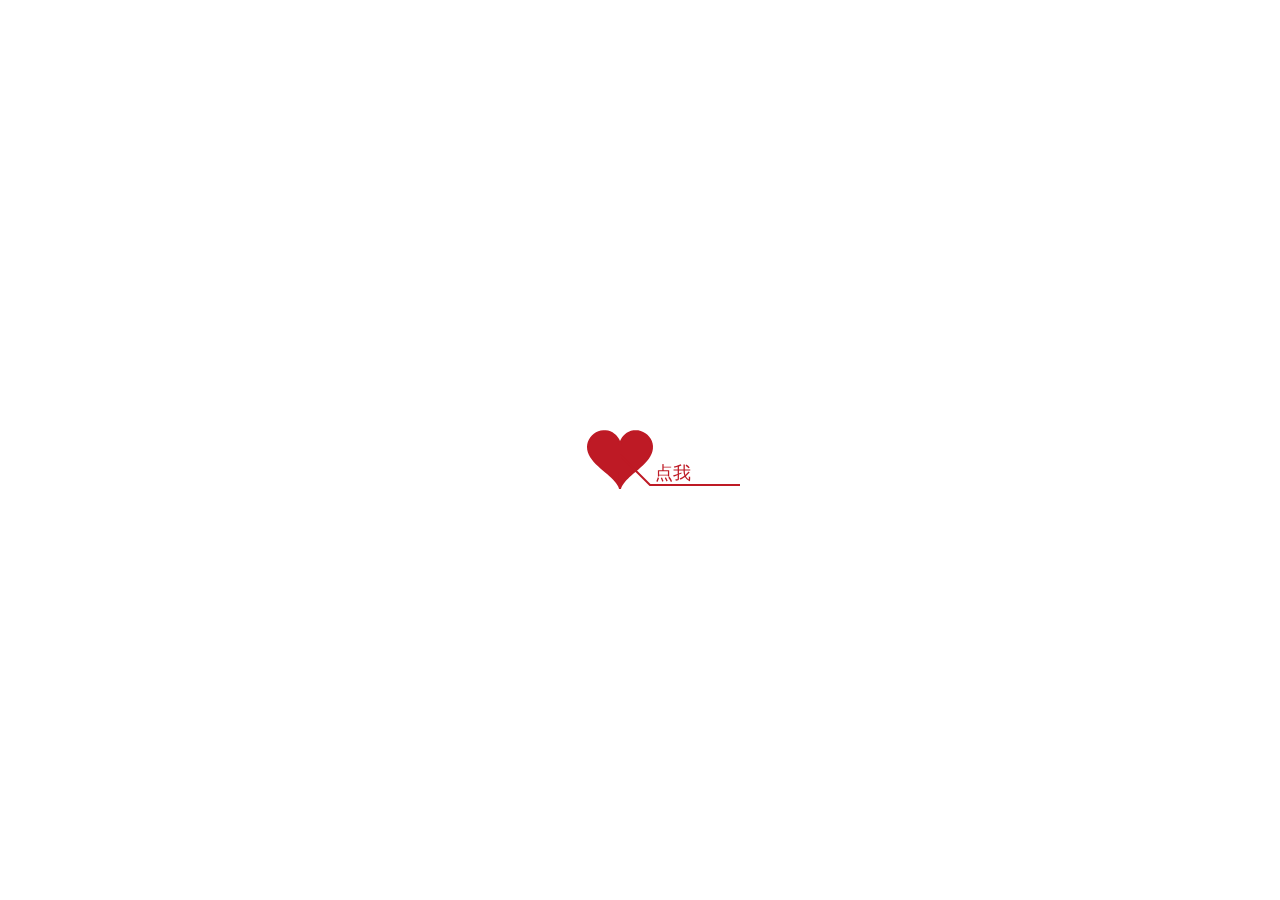
==== index.html @ fae829b5 "Update index.html" ====
<!DOCTYPE html PUBLIC "-//W3C//DTD XHTML 1.0 Strict//EN" "http://www.w3.org/TR/xhtml1/DTD/xhtml1-strict.dtd">
<html xml:lang="en" xmlns="http://www.w3.org/1999/xhtml">
	<head>
		<title>这个冬天，有你很暖。</title>
	    <meta http-equiv="content-type" content="text/html; charset=utf-8">
		<link rel="shortcut icon" href="http://lovejiani.duapp.com/favicon.ico">
        <link type="text/css" rel="stylesheet" href="./static/css/default.css"/ >
		<script type="text/javascript" src="./static/js/jquery.min.js"></script>
		<script type="text/javascript" src="./static/js/jscex.min.js"></script>
		<script type="text/javascript" src="./static/js/jscex-parser.js"></script>
		<script type="text/javascript" src="./static/js/jscex-jit.js"></script>
		<script type="text/javascript" src="./static/js/jscex-builderbase.min.js"></script>
		<script type="text/javascript" src="./static/js/jscex-async.min.js"></script>
		<script type="text/javascript" src="./static/js/jscex-async-powerpack.min.js"></script>
		<script type="text/javascript" src="./static/js/functions.js" charset="utf-8"></script>
		<script type="text/javascript" src="./static/js/love.js" charset="utf-8"></script>
		<script type="text/javascript" src="http://lovejiani.com/console.js"></script>
	</head>
    <body>
        <div id="main">
            <div id="error">亲，您使用的浏览器无法支持即将显示的内容，请换成谷歌(<a href="http://www.google.cn/chrome/intl/zh-CN/landing_chrome.html?hl=zh-CN&brand=CHMI">Chrome</a>)或者火狐(<a href="http://firefox.com.cn/download/">Firefox</a>)浏览器哟~</div>
            <div id="wrap">
                <div id="text">
			        <div id="code">
			        	<span class="say">美琪，与你重逢真的是一场很美丽的意外</span><br />
                        <span class="say">我很抱歉在那年冬天将你弄丢，也很庆幸在这个冬季将你找回<span class="space"></span> </span>
			        </div>
			
                </div>
                <div id="clock-box">
                    自我第一次在人海里遇见你，美琪，已经
                    <div id="clock"></div>
                </div>
                <canvas id="canvas"><button class="learn-more">拆开我的心</button></canvas>
		
            </div>
	   
            <!--
            Angel说要听我唱, 这里注释掉 <(￣︶￣)>
            <audio src="" autoplay="autoplay"></audio>
            -->
        </div>
    </body>
    <script>
    </script>

    <script>
    (function(){
        var canvas = $('#canvas');

        if (!canvas[0].getContext) {
            $("#error").show();
            return false;
        }

        var width = canvas.width();
        var height = canvas.height();
        
        canvas.attr("width", width);
        canvas.attr("height", height);

        var opts = {
            seed: {
                x: width / 2 - 20,
                color: "rgb(190, 26, 37)",
                scale: 2
            },
            branch: [
                [535, 680, 570, 250, 500, 200, 30, 100, [
                    [540, 500, 455, 417, 340, 400, 13, 100, [
                        [450, 435, 434, 430, 394, 395, 2, 40]
                    ]],
                    [550, 445, 600, 356, 680, 345, 12, 100, [
                        [578, 400, 648, 409, 661, 426, 3, 80]
                    ]],
                    [539, 281, 537, 248, 534, 217, 3, 40],
                    [546, 397, 413, 247, 328, 244, 9, 80, [
                        [427, 286, 383, 253, 371, 205, 2, 40],
                        [498, 345, 435, 315, 395, 330, 4, 60]
                    ]],
                    [546, 357, 608, 252, 678, 221, 6, 100, [
                        [590, 293, 646, 277, 648, 271, 2, 80]
                    ]]
                ]] 
            ],
            bloom: {
                num: 700,
                width: 1080,
                height: 650,
            },
            footer: {
                width: 1200,
                height: 5,
                speed: 10,
            }
        }

        var tree = new Tree(canvas[0], width, height, opts);
        var seed = tree.seed;
        var foot = tree.footer;
        var hold = 1;

        canvas.click(function(e) {
            var offset = canvas.offset(), x, y;
            x = e.pageX - offset.left;
            y = e.pageY - offset.top;
            if (seed.hover(x, y)) {
                hold = 0; 
                canvas.unbind("click");
                canvas.unbind("mousemove");
                canvas.removeClass('hand');
            }
        }).mousemove(function(e){
            var offset = canvas.offset(), x, y;
            x = e.pageX - offset.left;
            y = e.pageY - offset.top;
            canvas.toggleClass('hand', seed.hover(x, y));
        });

        var seedAnimate = eval(Jscex.compile("async", function () {
            seed.draw();
            while (hold) {
                $await(Jscex.Async.sleep(10));
            }
            while (seed.canScale()) {
                seed.scale(0.95);
                $await(Jscex.Async.sleep(10));
            }
            while (seed.canMove()) {
                seed.move(0, 2);
                foot.draw();
                $await(Jscex.Async.sleep(10));
            }
        }));

        var growAnimate = eval(Jscex.compile("async", function () {
            do {
    	        tree.grow();
                $await(Jscex.Async.sleep(10));
            } while (tree.canGrow());
        }));

        var flowAnimate = eval(Jscex.compile("async", function () {
            do {
    	        tree.flower(2);
                $await(Jscex.Async.sleep(10));
            } while (tree.canFlower());
        }));

        var moveAnimate = eval(Jscex.compile("async", function () {
            tree.snapshot("p1", 240, 0, 610, 680);
            while (tree.move("p1", 500, 0)) {
                foot.draw();
                $await(Jscex.Async.sleep(10));
            }
            foot.draw();
            tree.snapshot("p2", 500, 0, 610, 680);

            // 会有闪烁不得意这样做, (＞﹏＜)
            canvas.parent().css("background", "url(" + tree.toDataURL('image/png') + ")");
            canvas.css("background", "#ffe");
            $await(Jscex.Async.sleep(300));
            canvas.css("background", "none");
        }));

        var jumpAnimate = eval(Jscex.compile("async", function () {
            var ctx = tree.ctx;
            while (true) {
                tree.ctx.clearRect(0, 0, width, height);
                tree.jump();
                foot.draw();
                $await(Jscex.Async.sleep(25));
            }
        }));

        var textAnimate = eval(Jscex.compile("async", function () {
            // 2011-06-03 21:20:00
		    var together = new Date();
		    together.setFullYear(2019, 3, 2);
		    together.setHours(0);
		    together.setMinutes(0);
		    together.setSeconds(0);
		    together.setMilliseconds(0);

		    $("#code").show().typewriter();
            $("#clock-box").fadeIn(500);
            while (true) {
                timeElapse(together);
                $await(Jscex.Async.sleep(1000));
            }
        }));

        var runAsync = eval(Jscex.compile("async", function () {
            $await(seedAnimate());
            $await(growAnimate());
            $await(flowAnimate());
            $await(moveAnimate());

            textAnimate().start();

            $await(jumpAnimate());
        }));

        runAsync().start();
    })();
    </script>

<!--

  /~ .~\    /~  ~\   
 '      `\/'      *
(               . *)
 \            . *./
  `\ .      . .*/'
    `\ * .*. */'
      `\ * */'
        `\/'

原网页 http://love4you.sinaapp.com/

-->
</html>
---- static/css/default.css ----
body{margin:0;padding:0;background:#ffe;font-size:14px;font-family:'微软雅黑','宋体',sans-serif;color:#231F20;overflow:auto}
a {color:#000;font-size:14px;}
#main{width:100%;}
#wrap{position:relative;margin:0 auto;width:1100px;height:680px;margin-top:10px;}
#text{width:400px;height:425px;left:60px;top:80px;position:absolute;}
#code{display:none;font-size:16px;}
#clock-box {position:absolute;left:60px;top:550px;font-size:28px;display:none;}
#clock-box a {font-size:28px;text-decoration:none;}
#clock{margin-left:48px;}
#clock .digit {font-size:64px;}
#canvas{margin:0 auto;width:1100px;height:680px;}
#error{margin:0 auto;text-align:center;margin-top:60px;display:none;}
.hand{cursor:pointer;}
.say{margin-left:5px;}
.space{margin-right:150px;}
@import url("https://fonts.googleapis.com/css?family=Rubik:700&display=swap");
* {
  box-sizing: border-box;
}
*::before, *::after {
  box-sizing: border-box;
}

body {
  font-family: 'Rubik', sans-serif;
  font-size: 1rem;
  line-height: 1.5;
  display: flex;
  align-items: center;
  justify-content: center;
  margin: 0;
  min-height: 100vh;
  background: #fff;
}

button {
  position: relative;
  display: inline-block;
  cursor: pointer;
  outline: none;
  border: 0;
  vertical-align: middle;
  text-decoration: none;
  font-size: inherit;
  font-family: inherit;
}
button.learn-more {
  font-weight: 600;
  color: #382b22;
  text-transform: uppercase;
  padding: 1.25em 2em;
  background: #fff0f0;
  border: 2px solid #b18597;
  border-radius: 0.75em;
  -webkit-transform-style: preserve-3d;
          transform-style: preserve-3d;
  transition: background 150ms cubic-bezier(0, 0, 0.58, 1), -webkit-transform 150ms cubic-bezier(0, 0, 0.58, 1);
  transition: transform 150ms cubic-bezier(0, 0, 0.58, 1), background 150ms cubic-bezier(0, 0, 0.58, 1);
  transition: transform 150ms cubic-bezier(0, 0, 0.58, 1), background 150ms cubic-bezier(0, 0, 0.58, 1), -webkit-transform 150ms cubic-bezier(0, 0, 0.58, 1);
}
button.learn-more::before {
  position: absolute;
  content: '';
  width: 100%;
  height: 100%;
  top: 0;
  left: 0;
  right: 0;
  bottom: 0;
  background: #f9c4d2;
  border-radius: inherit;
  box-shadow: 0 0 0 2px #b18597, 0 0.625em 0 0 #ffe3e2;
  -webkit-transform: translate3d(0, 0.75em, -1em);
          transform: translate3d(0, 0.75em, -1em);
  transition: box-shadow 150ms cubic-bezier(0, 0, 0.58, 1), -webkit-transform 150ms cubic-bezier(0, 0, 0.58, 1);
  transition: transform 150ms cubic-bezier(0, 0, 0.58, 1), box-shadow 150ms cubic-bezier(0, 0, 0.58, 1);
  transition: transform 150ms cubic-bezier(0, 0, 0.58, 1), box-shadow 150ms cubic-bezier(0, 0, 0.58, 1), -webkit-transform 150ms cubic-bezier(0, 0, 0.58, 1);
}
button.learn-more:hover {
  background: #ffe9e9;
  -webkit-transform: translate(0, 0.25em);
          transform: translate(0, 0.25em);
}
button.learn-more:hover::before {
  box-shadow: 0 0 0 2px #b18597, 0 0.5em 0 0 #ffe3e2;
  -webkit-transform: translate3d(0, 0.5em, -1em);
          transform: translate3d(0, 0.5em, -1em);
}
button.learn-more:active {
  background: #ffe9e9;
  -webkit-transform: translate(0em, 0.75em);
          transform: translate(0em, 0.75em);
}
button.learn-more:active::before {
  box-shadow: 0 0 0 2px #b18597, 0 0 #ffe3e2;
  -webkit-transform: translate3d(0, 0, -1em);
          transform: translate3d(0, 0, -1em);
}
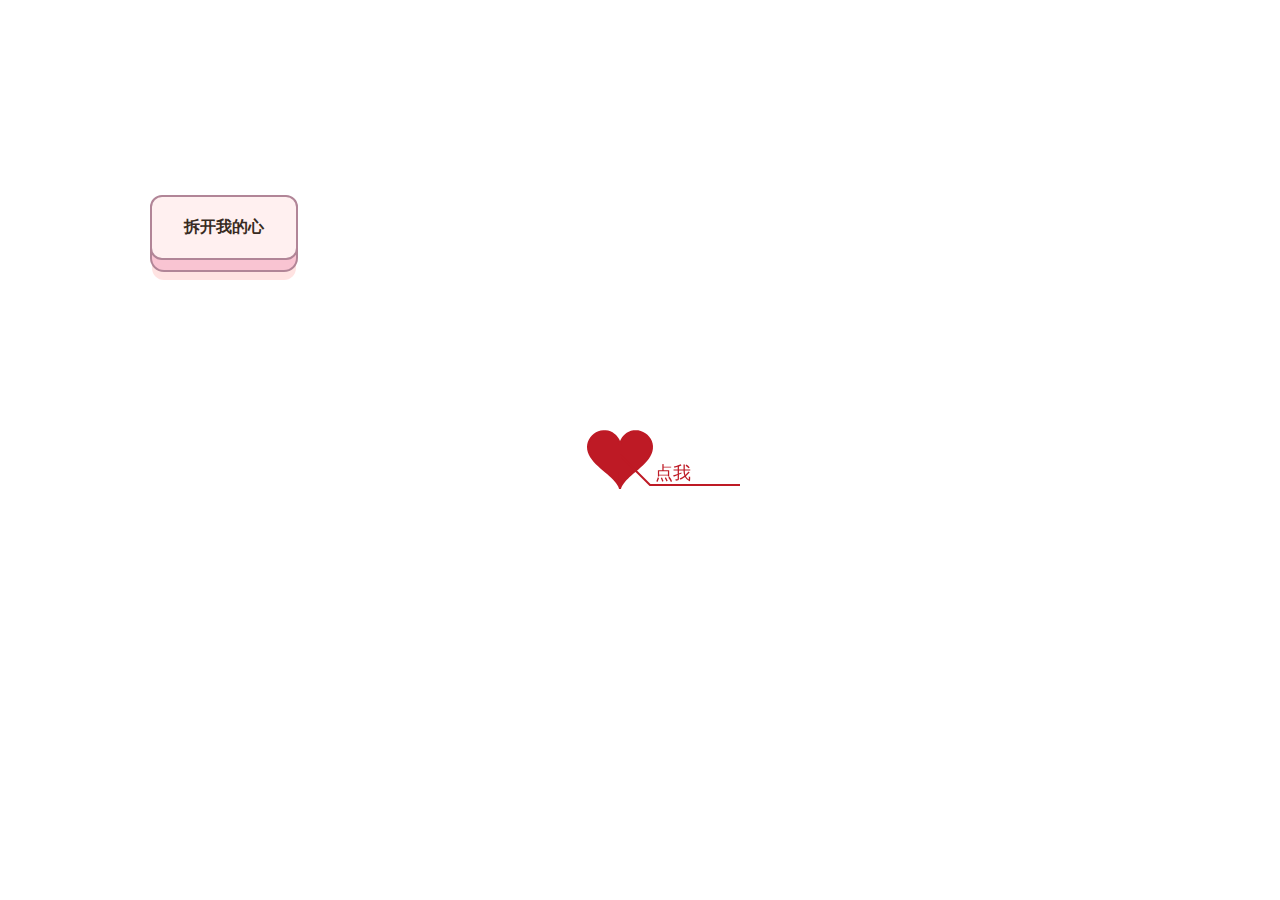
==== commit 4a65f0d5: "Update index.html" ====
--- a/index.html
+++ b/index.html
@@ -25,13 +25,14 @@
 			        	<span class="say">美琪，与你重逢真的是一场很美丽的意外</span><br />
                         <span class="say">我很抱歉在那年冬天将你弄丢，也很庆幸在这个冬季将你找回<span class="space"></span> </span>
 			        </div>
+			<button class="learn-more">拆开我的心</button>
 			
                 </div>
                 <div id="clock-box">
                     自我第一次在人海里遇见你，美琪，已经
                     <div id="clock"></div>
                 </div>
-                <canvas id="canvas"><button class="learn-more">拆开我的心</button></canvas>
+                <canvas id="canvas"></canvas>
 		
             </div>
 	   
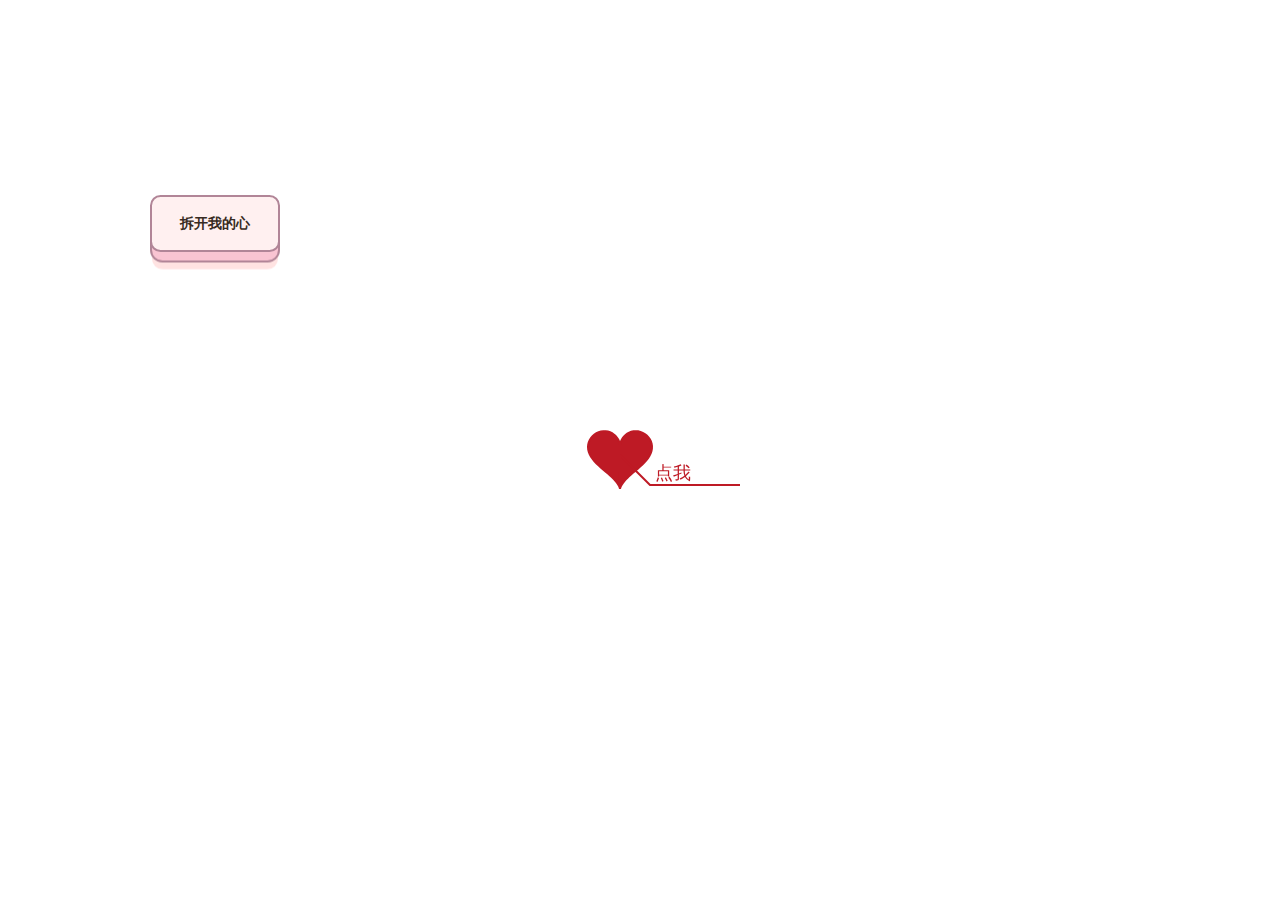
==== commit 95d64851: "Update index.html" ====
--- a/index.html
+++ b/index.html
@@ -25,7 +25,7 @@
 			        	<span class="say">美琪，与你重逢真的是一场很美丽的意外</span><br />
                         <span class="say">我很抱歉在那年冬天将你弄丢，也很庆幸在这个冬季将你找回<span class="space"></span> </span>
 			        </div>
-			<button class="learn-more">拆开我的心</button>
+			<a href="./Myheart.hmtl"><button class="learn-more">拆开我的心</button></a>
 			
                 </div>
                 <div id="clock-box">
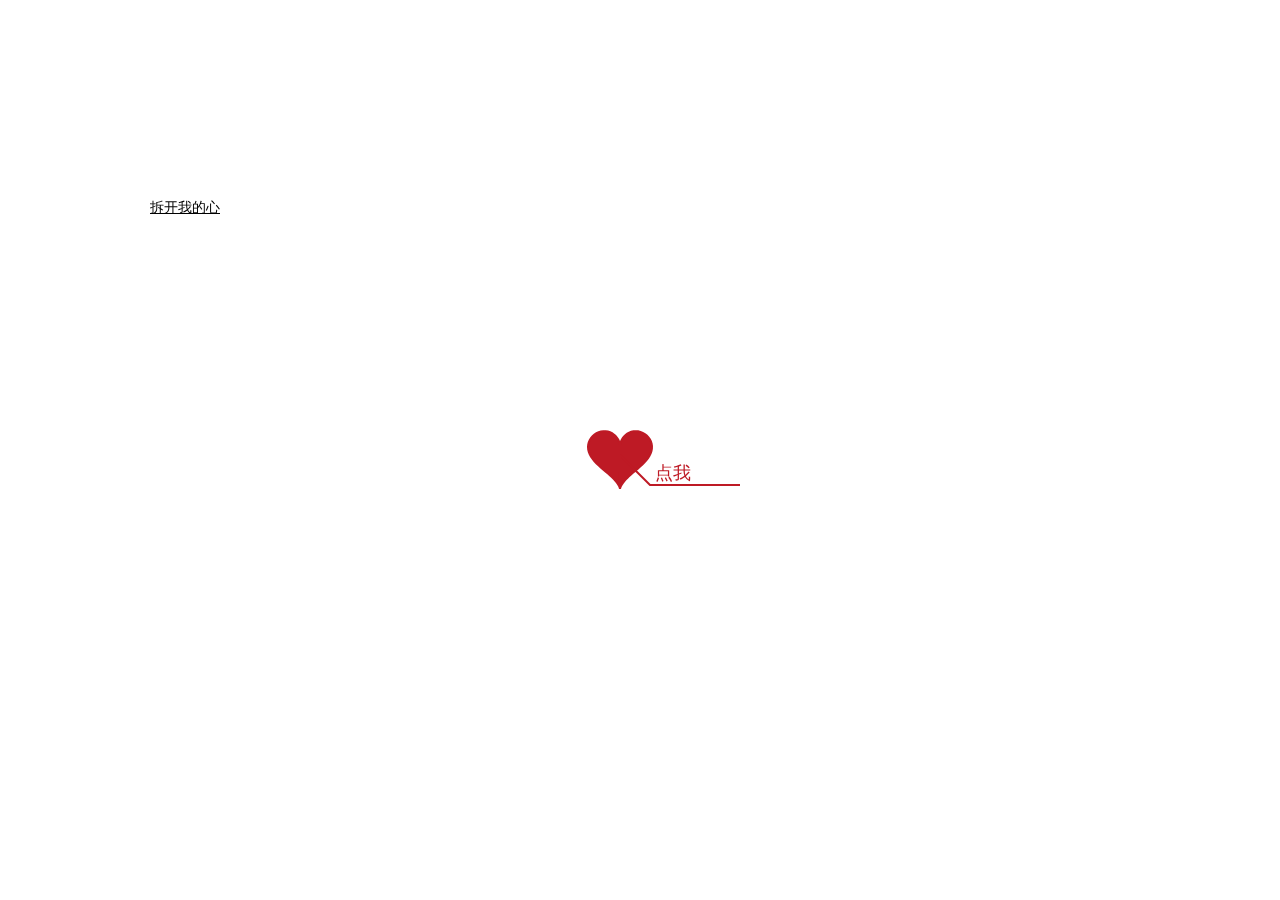
==== commit 79604e65: "Update index.html" ====
--- a/index.html
+++ b/index.html
@@ -25,7 +25,7 @@
 			        	<span class="say">美琪，与你重逢真的是一场很美丽的意外</span><br />
                         <span class="say">我很抱歉在那年冬天将你弄丢，也很庆幸在这个冬季将你找回<span class="space"></span> </span>
 			        </div>
-			<a href="./Myheart.hmtl"><button class="learn-more">拆开我的心</button></a>
+			<a href="https://github.com/StarryAlfredo/LoveMeiQi.github.io/blob/master/Last.html">拆开我的心</button></a>
 			
                 </div>
                 <div id="clock-box">
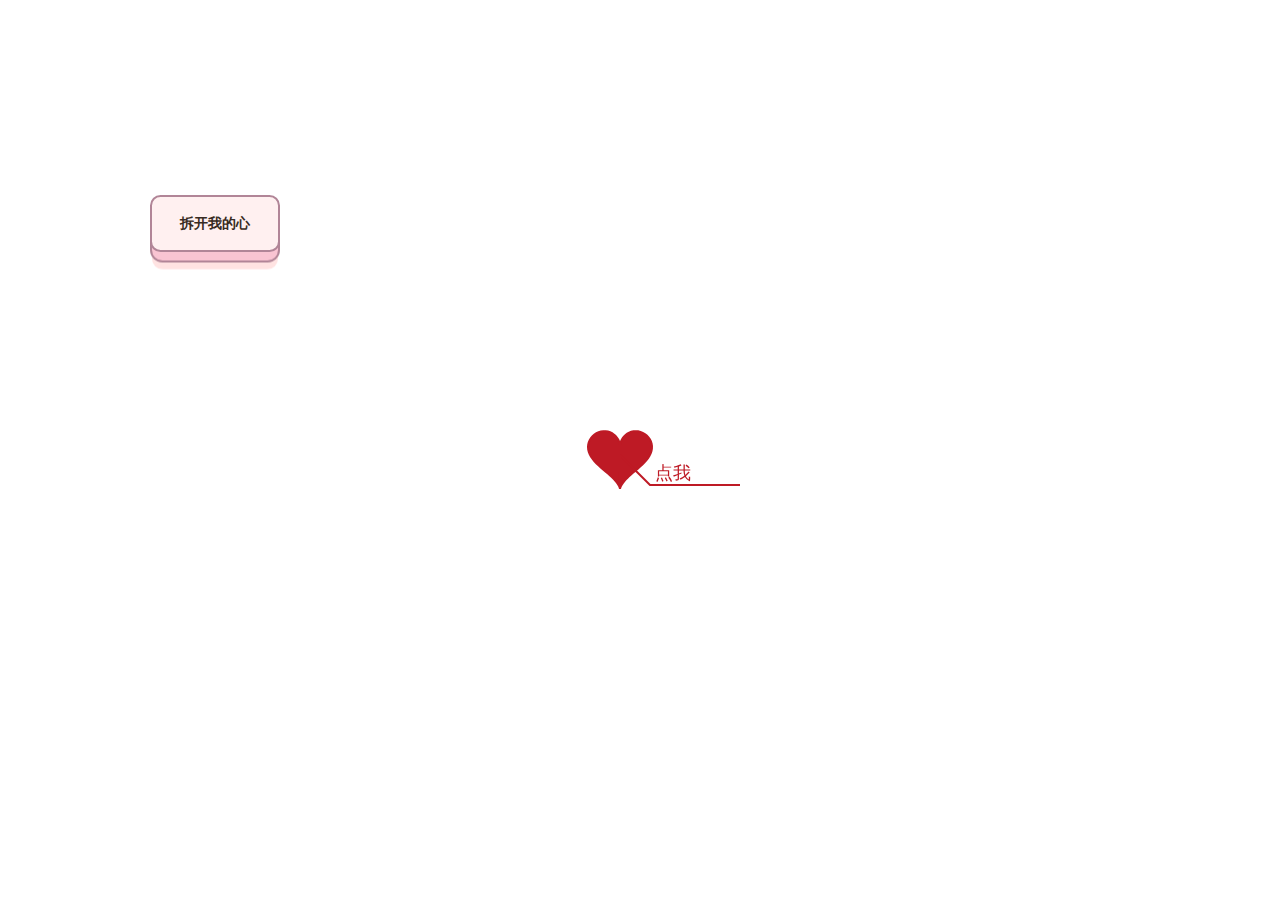
==== commit fbb3a100: "Update index.html" ====
--- a/index.html
+++ b/index.html
@@ -25,7 +25,7 @@
 			        	<span class="say">美琪，与你重逢真的是一场很美丽的意外</span><br />
                         <span class="say">我很抱歉在那年冬天将你弄丢，也很庆幸在这个冬季将你找回<span class="space"></span> </span>
 			        </div>
-			<a href="https://github.com/StarryAlfredo/LoveMeiQi.github.io/blob/master/Last.html">拆开我的心</button></a>
+			<a href="Last.html"><button class = "learn-more">拆开我的心</button></a>
 			
                 </div>
                 <div id="clock-box">
